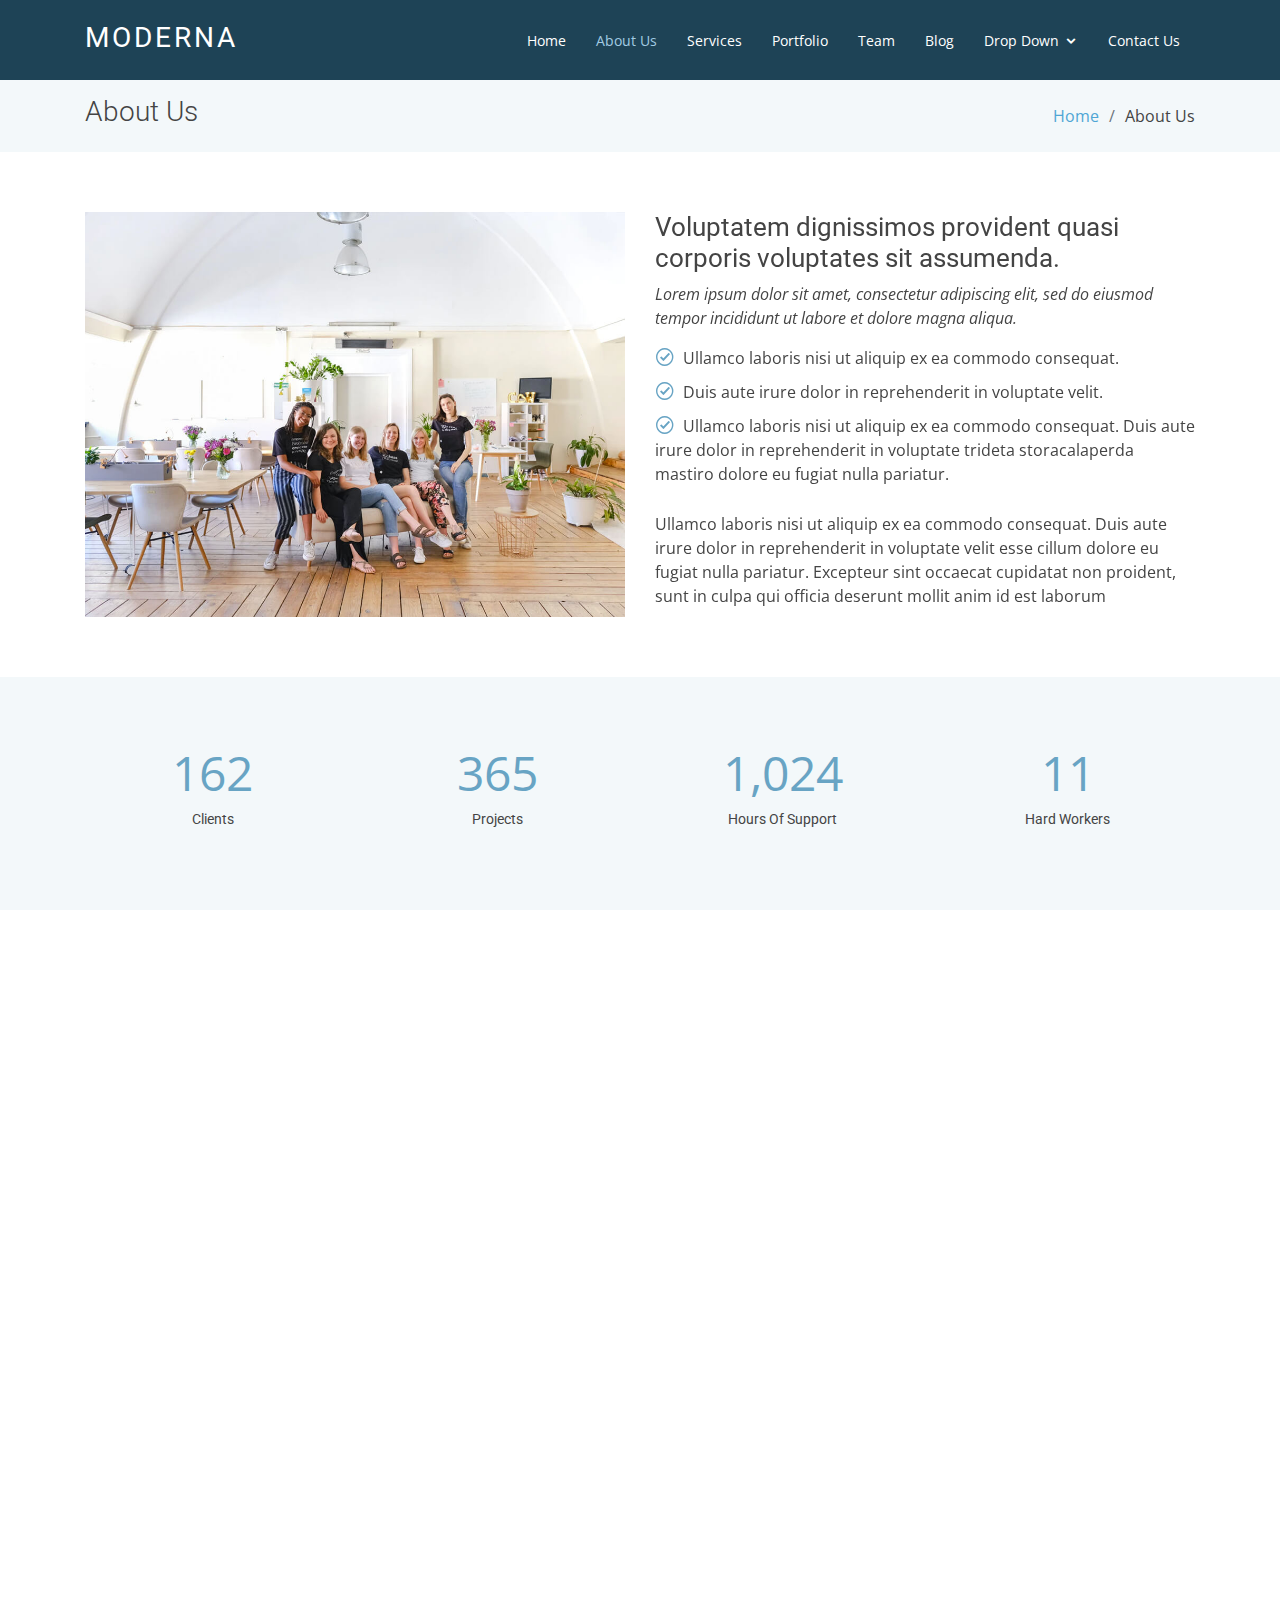
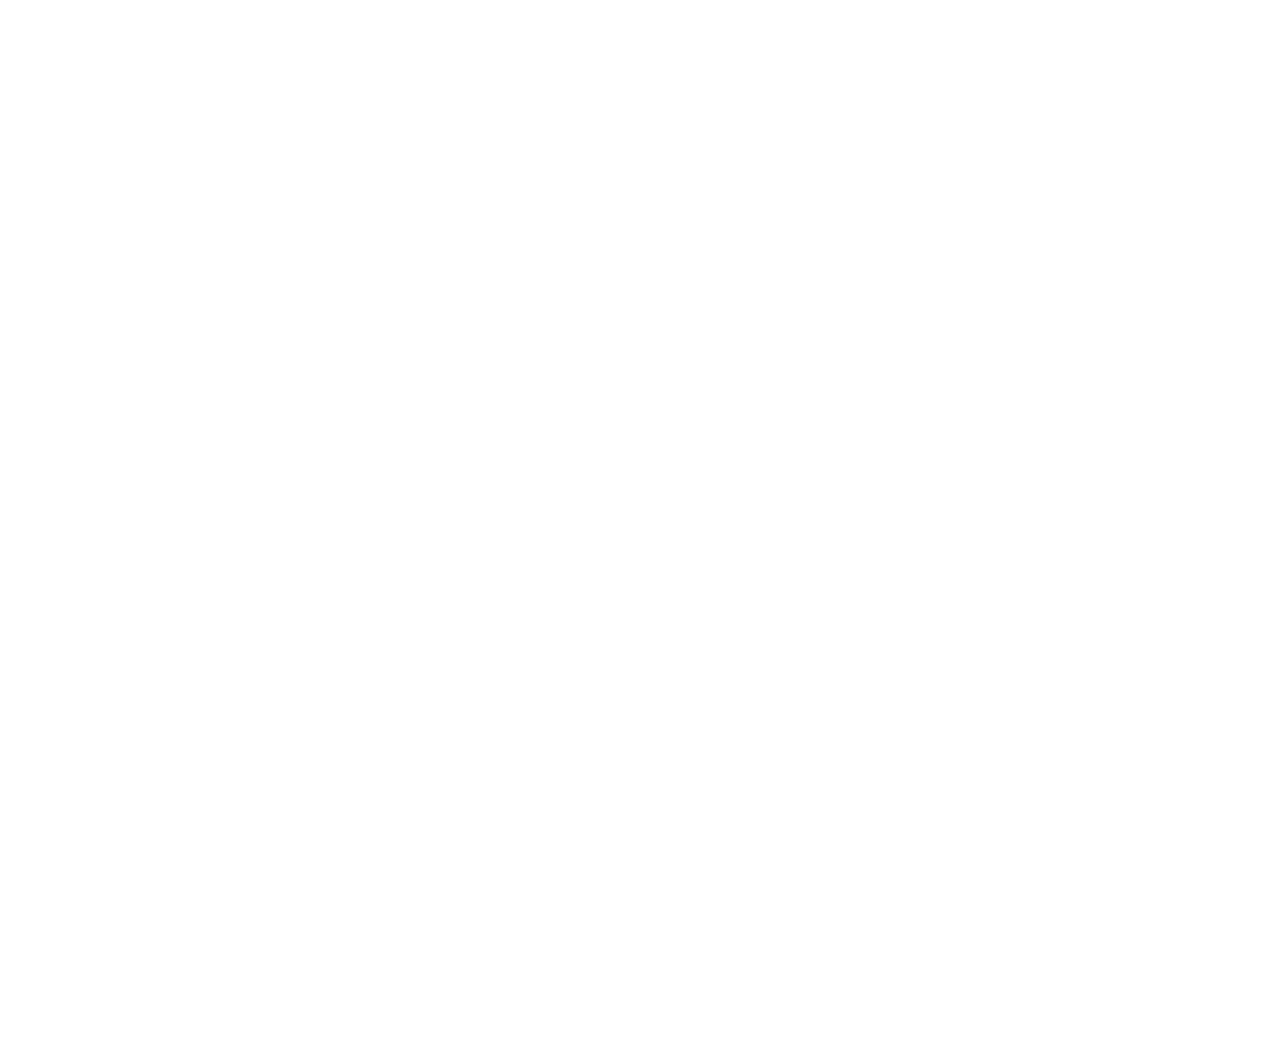
==== about.html @ 22f02e9f "first pitch" ====
<!DOCTYPE html>
<html lang="en">

<head>
  <meta charset="utf-8">
  <meta content="width=device-width, initial-scale=1.0" name="viewport">

  <title>About - Moderna Bootstrap Template</title>
  <meta content="" name="description">
  <meta content="" name="keywords">

  <!-- Favicons -->
  <link href="assets/img/favicon.png" rel="icon">
  <link href="assets/img/apple-touch-icon.png" rel="apple-touch-icon">

  <!-- Google Fonts -->
  <link href="https://fonts.googleapis.com/css?family=Open+Sans:300,300i,400,400i,600,600i,700,700i|Roboto:300,300i,400,400i,500,500i,700,700i&display=swap" rel="stylesheet">

  <!-- Vendor CSS Files -->
  <link href="assets/vendor/bootstrap/css/bootstrap.min.css" rel="stylesheet">
  <link href="assets/vendor/animate.css/animate.min.css" rel="stylesheet">
  <link href="assets/vendor/icofont/icofont.min.css" rel="stylesheet">
  <link href="assets/vendor/boxicons/css/boxicons.min.css" rel="stylesheet">
  <link href="assets/vendor/venobox/venobox.css" rel="stylesheet">
  <link href="assets/vendor/owl.carousel/assets/owl.carousel.min.css" rel="stylesheet">
  <link href="assets/vendor/aos/aos.css" rel="stylesheet">

  <!-- Template Main CSS File -->
  <link href="assets/css/style.css" rel="stylesheet">

  <!-- =======================================================
  * Template Name: Moderna - v2.2.0
  * Template URL: https://bootstrapmade.com/free-bootstrap-template-corporate-moderna/
  * Author: BootstrapMade.com
  * License: https://bootstrapmade.com/license/
  ======================================================== -->
</head>

<body>

  <!-- ======= Header ======= -->
  <header id="header" class="fixed-top ">
    <div class="container">

      <div class="logo float-left">
        <h1 class="text-light"><a href="index.html"><span>Moderna</span></a></h1>
        <!-- Uncomment below if you prefer to use an image logo -->
        <!-- <a href="index.html"><img src="assets/img/logo.png" alt="" class="img-fluid"></a>-->
      </div>

      <nav class="nav-menu float-right d-none d-lg-block">
        <ul>
          <li><a href="index.html">Home</a></li>
          <li class="active"><a href="about.html">About Us</a></li>
          <li><a href="services.html">Services</a></li>
          <li><a href="portfolio.html">Portfolio</a></li>
          <li><a href="team.html">Team</a></li>
          <li><a href="blog.html">Blog</a></li>
          <li class="drop-down"><a href="">Drop Down</a>
            <ul>
              <li><a href="#">Drop Down 1</a></li>
              <li class="drop-down"><a href="#">Drop Down 2</a>
                <ul>
                  <li><a href="#">Deep Drop Down 1</a></li>
                  <li><a href="#">Deep Drop Down 2</a></li>
                  <li><a href="#">Deep Drop Down 3</a></li>
                  <li><a href="#">Deep Drop Down 4</a></li>
                  <li><a href="#">Deep Drop Down 5</a></li>
                </ul>
              </li>
              <li><a href="#">Drop Down 3</a></li>
              <li><a href="#">Drop Down 4</a></li>
              <li><a href="#">Drop Down 5</a></li>
            </ul>
          </li>
          <li><a href="contact.html">Contact Us</a></li>
        </ul>
      </nav><!-- .nav-menu -->

    </div>
  </header><!-- End Header -->

  <main id="main">

    <!-- ======= About Us Section ======= -->
    <section class="breadcrumbs">
      <div class="container">

        <div class="d-flex justify-content-between align-items-center">
          <h2>About Us</h2>
          <ol>
            <li><a href="index.html">Home</a></li>
            <li>About Us</li>
          </ol>
        </div>

      </div>
    </section><!-- End About Us Section -->

    <!-- ======= About Section ======= -->
    <section class="about" data-aos="fade-up">
      <div class="container">

        <div class="row">
          <div class="col-lg-6">
            <img src="assets/img/about.jpg" class="img-fluid" alt="">
          </div>
          <div class="col-lg-6 pt-4 pt-lg-0">
            <h3>Voluptatem dignissimos provident quasi corporis voluptates sit assumenda.</h3>
            <p class="font-italic">
              Lorem ipsum dolor sit amet, consectetur adipiscing elit, sed do eiusmod tempor incididunt ut labore et dolore
              magna aliqua.
            </p>
            <ul>
              <li><i class="icofont-check-circled"></i> Ullamco laboris nisi ut aliquip ex ea commodo consequat.</li>
              <li><i class="icofont-check-circled"></i> Duis aute irure dolor in reprehenderit in voluptate velit.</li>
              <li><i class="icofont-check-circled"></i> Ullamco laboris nisi ut aliquip ex ea commodo consequat. Duis aute irure dolor in reprehenderit in voluptate trideta storacalaperda mastiro dolore eu fugiat nulla pariatur.</li>
            </ul>
            <p>
              Ullamco laboris nisi ut aliquip ex ea commodo consequat. Duis aute irure dolor in reprehenderit in voluptate
              velit esse cillum dolore eu fugiat nulla pariatur. Excepteur sint occaecat cupidatat non proident, sunt in
              culpa qui officia deserunt mollit anim id est laborum
            </p>
          </div>
        </div>

      </div>
    </section><!-- End About Section -->

    <!-- ======= Facts Section ======= -->
    <section class="facts section-bg" data-aos="fade-up">
      <div class="container">

        <div class="row counters">

          <div class="col-lg-3 col-6 text-center">
            <span data-toggle="counter-up">232</span>
            <p>Clients</p>
          </div>

          <div class="col-lg-3 col-6 text-center">
            <span data-toggle="counter-up">521</span>
            <p>Projects</p>
          </div>

          <div class="col-lg-3 col-6 text-center">
            <span data-toggle="counter-up">1,463</span>
            <p>Hours Of Support</p>
          </div>

          <div class="col-lg-3 col-6 text-center">
            <span data-toggle="counter-up">15</span>
            <p>Hard Workers</p>
          </div>

        </div>

      </div>
    </section><!-- End Facts Section -->

    <!-- ======= Our Skills Section ======= -->
    <section class="skills" data-aos="fade-up">
      <div class="container">

        <div class="section-title">
          <h2>Our Skills</h2>
          <p>Magnam dolores commodi suscipit. Necessitatibus eius consequatur ex aliquid fuga eum quidem. Sit sint consectetur velit. Quisquam quos quisquam cupiditate. Et nemo qui impedit suscipit alias ea. Quia fugiat sit in iste officiis commodi quidem hic quas.</p>
        </div>

        <div class="skills-content">

          <div class="progress">
            <div class="progress-bar bg-success" role="progressbar" aria-valuenow="100" aria-valuemin="0" aria-valuemax="100">
              <span class="skill">HTML <i class="val">100%</i></span>
            </div>
          </div>

          <div class="progress">
            <div class="progress-bar bg-info" role="progressbar" aria-valuenow="90" aria-valuemin="0" aria-valuemax="100">
              <span class="skill">CSS <i class="val">90%</i></span>
            </div>
          </div>

          <div class="progress">
            <div class="progress-bar bg-warning" role="progressbar" aria-valuenow="75" aria-valuemin="0" aria-valuemax="100">
              <span class="skill">JavaScript <i class="val">75%</i></span>
            </div>
          </div>

          <div class="progress">
            <div class="progress-bar bg-danger" role="progressbar" aria-valuenow="55" aria-valuemin="0" aria-valuemax="100">
              <span class="skill">Photoshop <i class="val">55%</i></span>
            </div>
          </div>

        </div>

      </div>
    </section><!-- End Our Skills Section -->

    <!-- ======= Tetstimonials Section ======= -->
    <section class="testimonials" data-aos="fade-up">
      <div class="container">

        <div class="section-title">
          <h2>Tetstimonials</h2>
          <p>Magnam dolores commodi suscipit. Necessitatibus eius consequatur ex aliquid fuga eum quidem. Sit sint consectetur velit. Quisquam quos quisquam cupiditate. Et nemo qui impedit suscipit alias ea. Quia fugiat sit in iste officiis commodi quidem hic quas.</p>
        </div>

        <div class="owl-carousel testimonials-carousel">

          <div class="testimonial-item">
            <img src="assets/img/testimonials/testimonials-1.jpg" class="testimonial-img" alt="">
            <h3>Saul Goodman</h3>
            <h4>Ceo &amp; Founder</h4>
            <p>
              <i class="bx bxs-quote-alt-left quote-icon-left"></i>
              Proin iaculis purus consequat sem cure digni ssim donec porttitora entum suscipit rhoncus. Accusantium quam, ultricies eget id, aliquam eget nibh et. Maecen aliquam, risus at semper.
              <i class="bx bxs-quote-alt-right quote-icon-right"></i>
            </p>
          </div>

          <div class="testimonial-item">
            <img src="assets/img/testimonials/testimonials-2.jpg" class="testimonial-img" alt="">
            <h3>Sara Wilsson</h3>
            <h4>Designer</h4>
            <p>
              <i class="bx bxs-quote-alt-left quote-icon-left"></i>
              Export tempor illum tamen malis malis eram quae irure esse labore quem cillum quid cillum eram malis quorum velit fore eram velit sunt aliqua noster fugiat irure amet legam anim culpa.
              <i class="bx bxs-quote-alt-right quote-icon-right"></i>
            </p>
          </div>

          <div class="testimonial-item">
            <img src="assets/img/testimonials/testimonials-3.jpg" class="testimonial-img" alt="">
            <h3>Jena Karlis</h3>
            <h4>Store Owner</h4>
            <p>
              <i class="bx bxs-quote-alt-left quote-icon-left"></i>
              Enim nisi quem export duis labore cillum quae magna enim sint quorum nulla quem veniam duis minim tempor labore quem eram duis noster aute amet eram fore quis sint minim.
              <i class="bx bxs-quote-alt-right quote-icon-right"></i>
            </p>
          </div>

          <div class="testimonial-item">
            <img src="assets/img/testimonials/testimonials-4.jpg" class="testimonial-img" alt="">
            <h3>Matt Brandon</h3>
            <h4>Freelancer</h4>
            <p>
              <i class="bx bxs-quote-alt-left quote-icon-left"></i>
              Fugiat enim eram quae cillum dolore dolor amet nulla culpa multos export minim fugiat minim velit minim dolor enim duis veniam ipsum anim magna sunt elit fore quem dolore labore illum veniam.
              <i class="bx bxs-quote-alt-right quote-icon-right"></i>
            </p>
          </div>

          <div class="testimonial-item">
            <img src="assets/img/testimonials/testimonials-5.jpg" class="testimonial-img" alt="">
            <h3>John Larson</h3>
            <h4>Entrepreneur</h4>
            <p>
              <i class="bx bxs-quote-alt-left quote-icon-left"></i>
              Quis quorum aliqua sint quem legam fore sunt eram irure aliqua veniam tempor noster veniam enim culpa labore duis sunt culpa nulla illum cillum fugiat legam esse veniam culpa fore nisi cillum quid.
              <i class="bx bxs-quote-alt-right quote-icon-right"></i>
            </p>
          </div>

        </div>

      </div>
    </section><!-- End Ttstimonials Section -->

  </main><!-- End #main -->

  <!-- ======= Footer ======= -->
  <footer id="footer" data-aos="fade-up" data-aos-easing="ease-in-out" data-aos-duration="500">

    <div class="footer-newsletter">
      <div class="container">
        <div class="row">
          <div class="col-lg-6">
            <h4>Our Newsletter</h4>
            <p>Tamen quem nulla quae legam multos aute sint culpa legam noster magna</p>
          </div>
          <div class="col-lg-6">
            <form action="" method="post">
              <input type="email" name="email"><input type="submit" value="Subscribe">
            </form>
          </div>
        </div>
      </div>
    </div>

    <div class="footer-top">
      <div class="container">
        <div class="row">

          <div class="col-lg-3 col-md-6 footer-links">
            <h4>Useful Links</h4>
            <ul>
              <li><i class="bx bx-chevron-right"></i> <a href="#">Home</a></li>
              <li><i class="bx bx-chevron-right"></i> <a href="#">About us</a></li>
              <li><i class="bx bx-chevron-right"></i> <a href="#">Services</a></li>
              <li><i class="bx bx-chevron-right"></i> <a href="#">Terms of service</a></li>
              <li><i class="bx bx-chevron-right"></i> <a href="#">Privacy policy</a></li>
            </ul>
          </div>

          <div class="col-lg-3 col-md-6 footer-links">
            <h4>Our Services</h4>
            <ul>
              <li><i class="bx bx-chevron-right"></i> <a href="#">Web Design</a></li>
              <li><i class="bx bx-chevron-right"></i> <a href="#">Web Development</a></li>
              <li><i class="bx bx-chevron-right"></i> <a href="#">Product Management</a></li>
              <li><i class="bx bx-chevron-right"></i> <a href="#">Marketing</a></li>
              <li><i class="bx bx-chevron-right"></i> <a href="#">Graphic Design</a></li>
            </ul>
          </div>

          <div class="col-lg-3 col-md-6 footer-contact">
            <h4>Contact Us</h4>
            <p>
              A108 Adam Street <br>
              New York, NY 535022<br>
              United States <br><br>
              <strong>Phone:</strong> +1 5589 55488 55<br>
              <strong>Email:</strong> info@example.com<br>
            </p>

          </div>

          <div class="col-lg-3 col-md-6 footer-info">
            <h3>About Moderna</h3>
            <p>Cras fermentum odio eu feugiat lide par naso tierra. Justo eget nada terra videa magna derita valies darta donna mare fermentum iaculis eu non diam phasellus.</p>
            <div class="social-links mt-3">
              <a href="#" class="twitter"><i class="bx bxl-twitter"></i></a>
              <a href="#" class="facebook"><i class="bx bxl-facebook"></i></a>
              <a href="#" class="instagram"><i class="bx bxl-instagram"></i></a>
              <a href="#" class="linkedin"><i class="bx bxl-linkedin"></i></a>
            </div>
          </div>

        </div>
      </div>
    </div>

    <div class="container">
      <div class="copyright">
        &copy; Copyright <strong><span>Moderna</span></strong>. All Rights Reserved
      </div>
      <div class="credits">
        <!-- All the links in the footer should remain intact. -->
        <!-- You can delete the links only if you purchased the pro version. -->
        <!-- Licensing information: https://bootstrapmade.com/license/ -->
        <!-- Purchase the pro version with working PHP/AJAX contact form: https://bootstrapmade.com/free-bootstrap-template-corporate-moderna/ -->
        Designed by <a href="https://bootstrapmade.com/">BootstrapMade</a>
      </div>
    </div>
  </footer><!-- End Footer -->

  <a href="#" class="back-to-top"><i class="icofont-simple-up"></i></a>

  <!-- Vendor JS Files -->
  <script src="assets/vendor/jquery/jquery.min.js"></script>
  <script src="assets/vendor/bootstrap/js/bootstrap.bundle.min.js"></script>
  <script src="assets/vendor/jquery.easing/jquery.easing.min.js"></script>
  <script src="assets/vendor/php-email-form/validate.js"></script>
  <script src="assets/vendor/venobox/venobox.min.js"></script>
  <script src="assets/vendor/waypoints/jquery.waypoints.min.js"></script>
  <script src="assets/vendor/counterup/counterup.min.js"></script>
  <script src="assets/vendor/owl.carousel/owl.carousel.min.js"></script>
  <script src="assets/vendor/isotope-layout/isotope.pkgd.min.js"></script>
  <script src="assets/vendor/aos/aos.js"></script>

  <!-- Template Main JS File -->
  <script src="assets/js/main.js"></script>

</body>

</html>
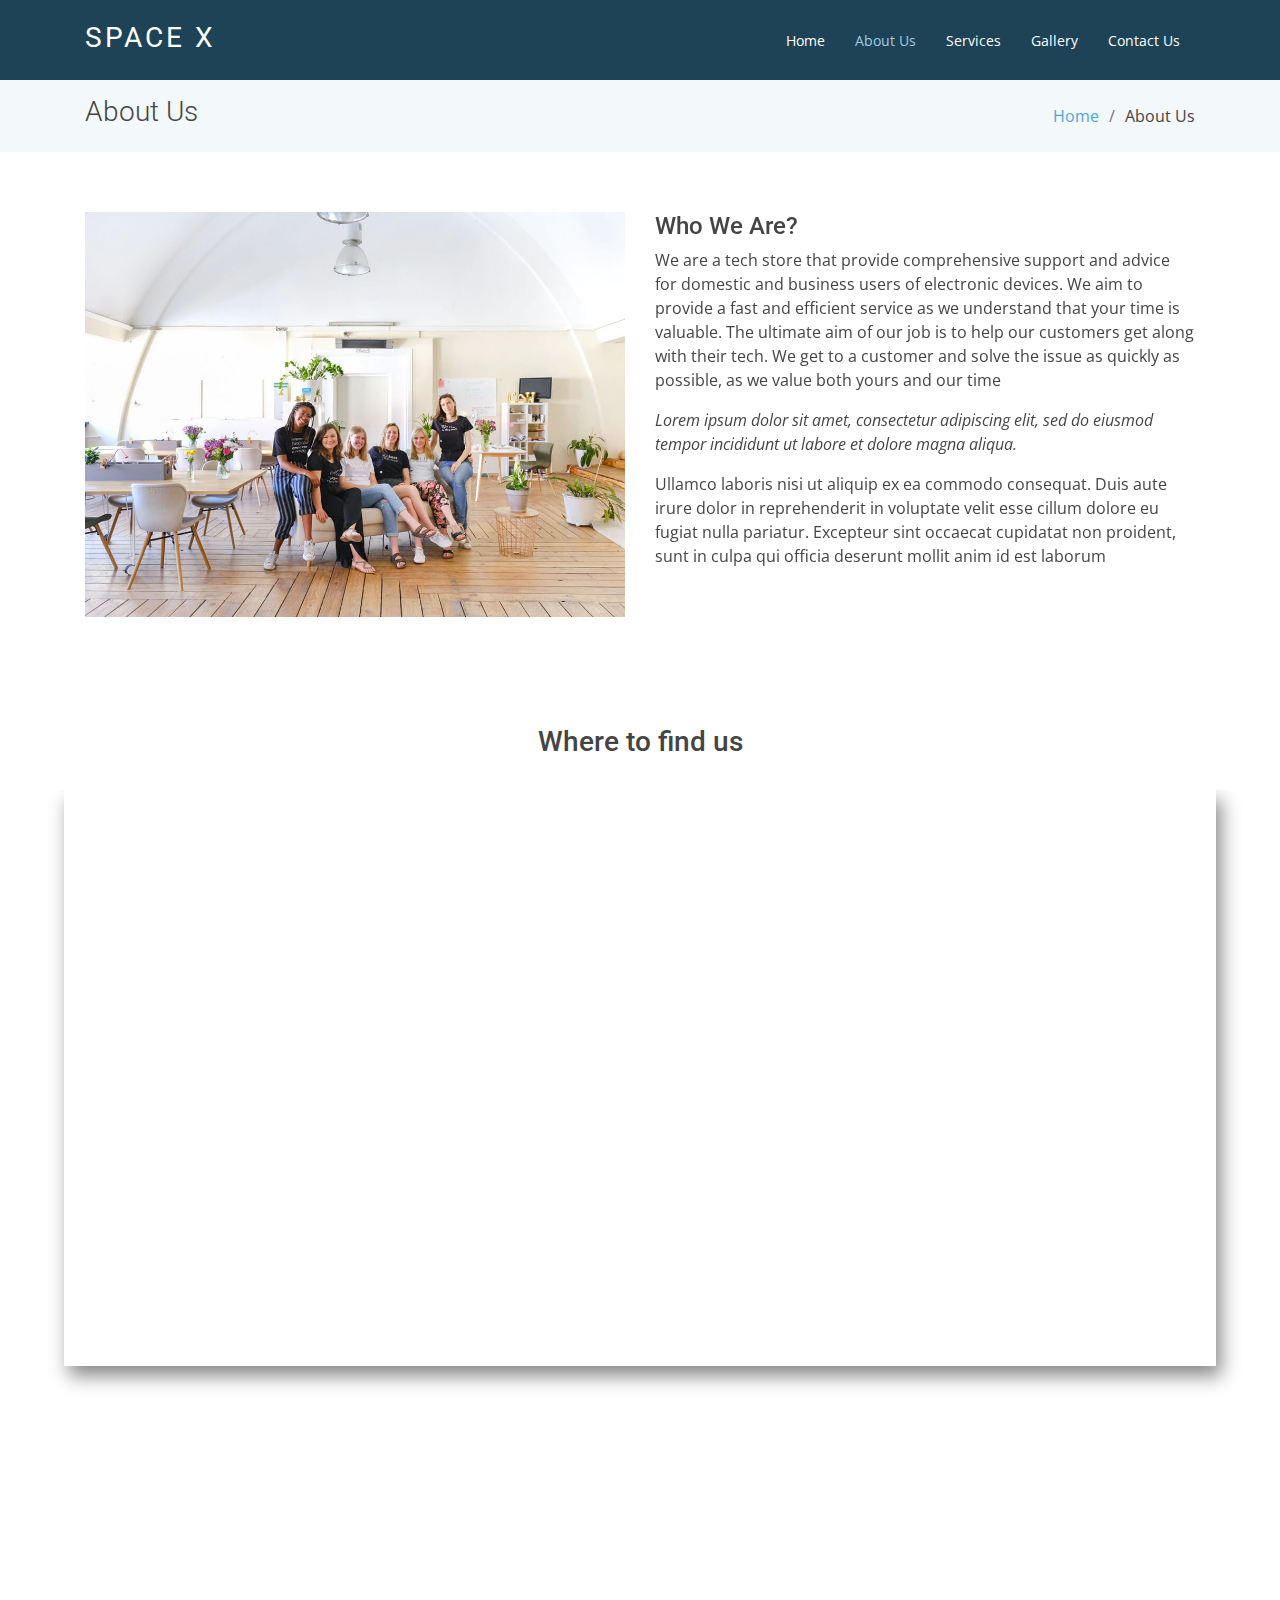
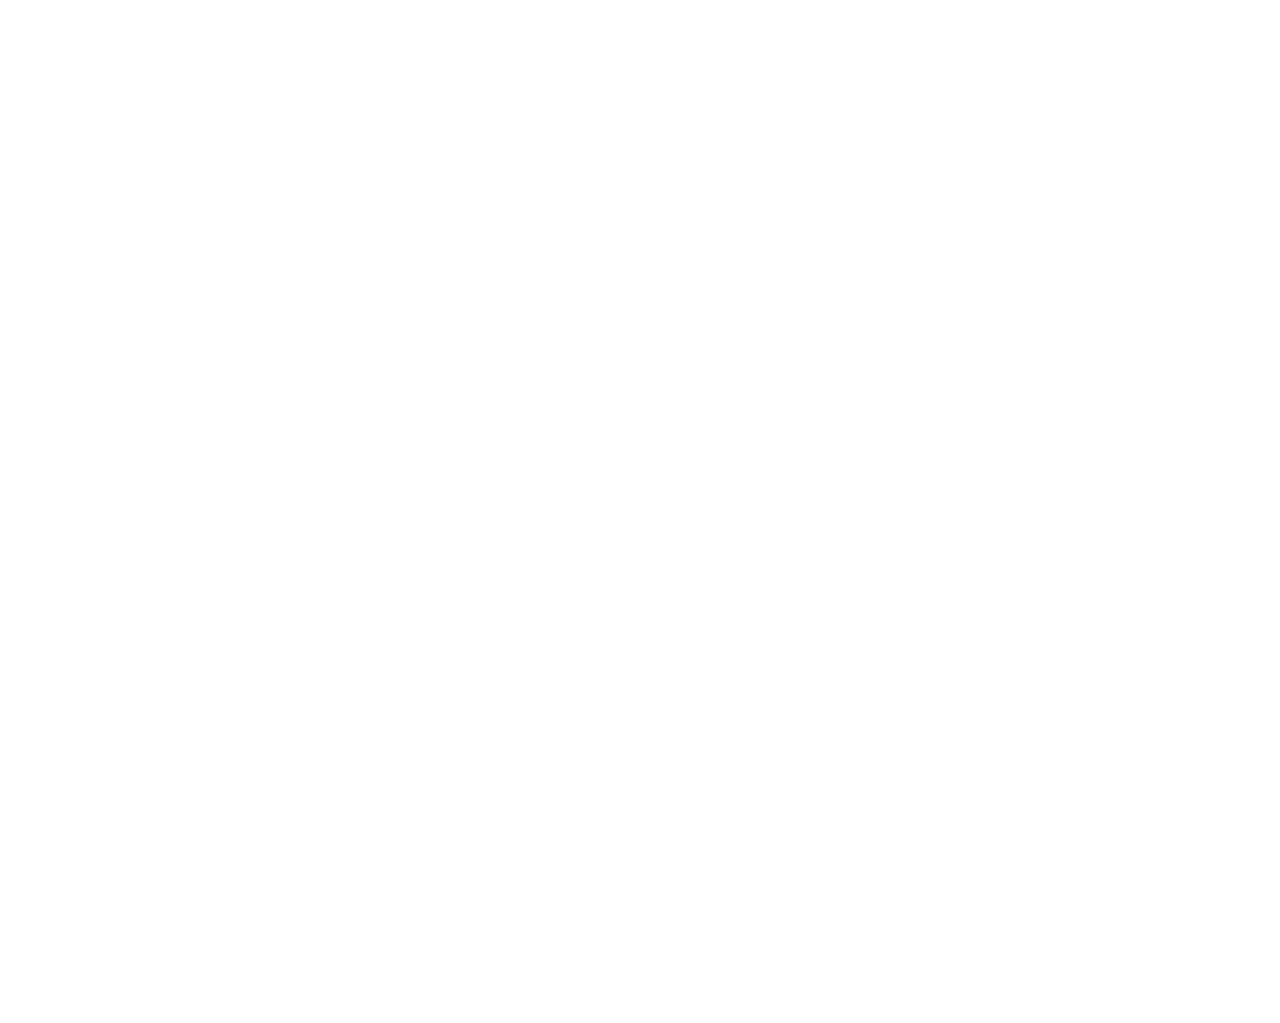
==== commit 1a5fe911: "second pitch" ====
--- a/about.html
+++ b/about.html
@@ -5,13 +5,15 @@
   <meta charset="utf-8">
   <meta content="width=device-width, initial-scale=1.0" name="viewport">
 
-  <title>About - Moderna Bootstrap Template</title>
-  <meta content="" name="description">
-  <meta content="" name="keywords">
+  <title>Space X Tech Shop - About</title>
+  <meta content="space x technology website, designed by fadi haddad 2020 with botstrap template" name="description">
+  <meta content="space x,  spacex, tech store, printers, cellphone,laptop,computers,lines,sim cards,hamra, hamra street" name="keywords">
 
   <!-- Favicons -->
-  <link href="assets/img/favicon.png" rel="icon">
-  <link href="assets/img/apple-touch-icon.png" rel="apple-touch-icon">
+  <link rel="apple-touch-icon" sizes="180x180" href="/apple-touch-icon.png">
+  <link rel="icon" type="image/png" sizes="32x32" href="/favicon-32x32.png">
+  <link rel="icon" type="image/png" sizes="16x16" href="/favicon-16x16.png">
+  <link rel="manifest" href="/site.webmanifest">
 
   <!-- Google Fonts -->
   <link href="https://fonts.googleapis.com/css?family=Open+Sans:300,300i,400,400i,600,600i,700,700i|Roboto:300,300i,400,400i,500,500i,700,700i&display=swap" rel="stylesheet">
@@ -43,7 +45,7 @@
     <div class="container">
 
       <div class="logo float-left">
-        <h1 class="text-light"><a href="index.html"><span>Moderna</span></a></h1>
+        <h1 class="text-light"><a href="index.html"><span>Space X</span></a></h1>
         <!-- Uncomment below if you prefer to use an image logo -->
         <!-- <a href="index.html"><img src="assets/img/logo.png" alt="" class="img-fluid"></a>-->
       </div>
@@ -53,26 +55,7 @@
           <li><a href="index.html">Home</a></li>
           <li class="active"><a href="about.html">About Us</a></li>
           <li><a href="services.html">Services</a></li>
-          <li><a href="portfolio.html">Portfolio</a></li>
-          <li><a href="team.html">Team</a></li>
-          <li><a href="blog.html">Blog</a></li>
-          <li class="drop-down"><a href="">Drop Down</a>
-            <ul>
-              <li><a href="#">Drop Down 1</a></li>
-              <li class="drop-down"><a href="#">Drop Down 2</a>
-                <ul>
-                  <li><a href="#">Deep Drop Down 1</a></li>
-                  <li><a href="#">Deep Drop Down 2</a></li>
-                  <li><a href="#">Deep Drop Down 3</a></li>
-                  <li><a href="#">Deep Drop Down 4</a></li>
-                  <li><a href="#">Deep Drop Down 5</a></li>
-                </ul>
-              </li>
-              <li><a href="#">Drop Down 3</a></li>
-              <li><a href="#">Drop Down 4</a></li>
-              <li><a href="#">Drop Down 5</a></li>
-            </ul>
-          </li>
+          <li><a href="portfolio.html">Gallery</a></li>
           <li><a href="contact.html">Contact Us</a></li>
         </ul>
       </nav><!-- .nav-menu -->
@@ -106,16 +89,13 @@
             <img src="assets/img/about.jpg" class="img-fluid" alt="">
           </div>
           <div class="col-lg-6 pt-4 pt-lg-0">
-            <h3>Voluptatem dignissimos provident quasi corporis voluptates sit assumenda.</h3>
+            <h4>Who We Are?</h4>
+            <p>We are a tech store that provide comprehensive support and advice for domestic and business users of electronic devices. We aim to provide a
+              fast and efficient service as we understand that your time is valuable. The ultimate aim of our job is to help our customers get along with their tech. We get to a customer and solve the issue as quickly as possible, as we value both yours and our time</p>
             <p class="font-italic">
               Lorem ipsum dolor sit amet, consectetur adipiscing elit, sed do eiusmod tempor incididunt ut labore et dolore
               magna aliqua.
             </p>
-            <ul>
-              <li><i class="icofont-check-circled"></i> Ullamco laboris nisi ut aliquip ex ea commodo consequat.</li>
-              <li><i class="icofont-check-circled"></i> Duis aute irure dolor in reprehenderit in voluptate velit.</li>
-              <li><i class="icofont-check-circled"></i> Ullamco laboris nisi ut aliquip ex ea commodo consequat. Duis aute irure dolor in reprehenderit in voluptate trideta storacalaperda mastiro dolore eu fugiat nulla pariatur.</li>
-            </ul>
             <p>
               Ullamco laboris nisi ut aliquip ex ea commodo consequat. Duis aute irure dolor in reprehenderit in voluptate
               velit esse cillum dolore eu fugiat nulla pariatur. Excepteur sint occaecat cupidatat non proident, sunt in
@@ -127,7 +107,8 @@
       </div>
     </section><!-- End About Section -->
 
-    <!-- ======= Facts Section ======= -->
+    <!-- 
+      ======= Facts Section ======= 
     <section class="facts section-bg" data-aos="fade-up">
       <div class="container">
 
@@ -157,53 +138,24 @@
 
       </div>
     </section><!-- End Facts Section -->
-
-    <!-- ======= Our Skills Section ======= -->
-    <section class="skills" data-aos="fade-up">
-      <div class="container">
-
-        <div class="section-title">
-          <h2>Our Skills</h2>
-          <p>Magnam dolores commodi suscipit. Necessitatibus eius consequatur ex aliquid fuga eum quidem. Sit sint consectetur velit. Quisquam quos quisquam cupiditate. Et nemo qui impedit suscipit alias ea. Quia fugiat sit in iste officiis commodi quidem hic quas.</p>
-        </div>
-
-        <div class="skills-content">
-
-          <div class="progress">
-            <div class="progress-bar bg-success" role="progressbar" aria-valuenow="100" aria-valuemin="0" aria-valuemax="100">
-              <span class="skill">HTML <i class="val">100%</i></span>
-            </div>
-          </div>
-
-          <div class="progress">
-            <div class="progress-bar bg-info" role="progressbar" aria-valuenow="90" aria-valuemin="0" aria-valuemax="100">
-              <span class="skill">CSS <i class="val">90%</i></span>
-            </div>
-          </div>
-
-          <div class="progress">
-            <div class="progress-bar bg-warning" role="progressbar" aria-valuenow="75" aria-valuemin="0" aria-valuemax="100">
-              <span class="skill">JavaScript <i class="val">75%</i></span>
-            </div>
-          </div>
-
-          <div class="progress">
-            <div class="progress-bar bg-danger" role="progressbar" aria-valuenow="55" aria-valuemin="0" aria-valuemax="100">
-              <span class="skill">Photoshop <i class="val">55%</i></span>
-            </div>
-          </div>
-
-        </div>
-
-      </div>
-    </section><!-- End Our Skills Section -->
-
-    <!-- ======= Tetstimonials Section ======= -->
+    <!-- ======= Tetstimonials Section ====== 
+    -->
+    <br>
+    <br>
+    <h3 id="location" style="text-align: center;">Where to find us</h3><br>
+    <!--Google map-->
+<div  id="map-container-google-1" class="z-depth-1-half map-container" style="height: 500px">
+  <iframe src="https://maps.google.com/maps?q=SpaceXTechnology, Omar Bin Abdul Aziz, Beirut&t=&z=16&ie=UTF8&iwloc=&output=embed" frameborder="0"
+    style="border:0" allowfullscreen></iframe>
+</div>
+
+<!--Google Maps-->
+
     <section class="testimonials" data-aos="fade-up">
       <div class="container">
 
         <div class="section-title">
-          <h2>Tetstimonials</h2>
+          <h2>what customers say about us</h2>
           <p>Magnam dolores commodi suscipit. Necessitatibus eius consequatur ex aliquid fuga eum quidem. Sit sint consectetur velit. Quisquam quos quisquam cupiditate. Et nemo qui impedit suscipit alias ea. Quia fugiat sit in iste officiis commodi quidem hic quas.</p>
         </div>
 
@@ -274,88 +226,67 @@
   <!-- ======= Footer ======= -->
   <footer id="footer" data-aos="fade-up" data-aos-easing="ease-in-out" data-aos-duration="500">
 
-    <div class="footer-newsletter">
-      <div class="container">
-        <div class="row">
-          <div class="col-lg-6">
-            <h4>Our Newsletter</h4>
-            <p>Tamen quem nulla quae legam multos aute sint culpa legam noster magna</p>
-          </div>
-          <div class="col-lg-6">
-            <form action="" method="post">
-              <input type="email" name="email"><input type="submit" value="Subscribe">
-            </form>
-          </div>
-        </div>
+    <div class="footer-top">
+    <div class="container">
+      <div class="row">
+
+        <div class="col-lg-3 col-md-6 footer-links">
+          <h4>Useful Links</h4>
+          <ul>
+            <li><i class="bx bx-chevron-right"></i> <a href="index.html">Home</a></li>
+            <li><i class="bx bx-chevron-right"></i> <a href="about.html">About us</a></li>
+            <li><i class="bx bx-chevron-right"></i> <a href="services.html">Services</a></li>
+              <li><i class="bx bx-chevron-right"></i> <a href="about.html#location">Location</a></li>
+          </ul>
+        </div>
+
+         <div class="col-lg-3 col-md-6 footer-contact">
+          <h4>Contact Us</h4>
+          <p>
+            Hamra main street<br>
+            Beirut<br>
+            Lebanon <br><br>
+            <strong>Phone:</strong> +961 12345678<br>
+            <strong>Email:</strong> info@spacex.com<br>
+          </p>
+
+        </div>
+
+        <div class="col-lg-3 col-md-6 footer-info">
+          <h3>Social Media</h3>
+          <p>You can follow us on our social media platforms.<br>
+            We'd be happy to hear from you
+          </p>
+          <div class="social-links mt-3">
+            <a href="#" class="twitter"><i class="bx bxl-twitter"></i></a>
+            <a href="#" class="facebook"><i class="bx bxl-facebook"></i></a>
+            <a href="#" class="instagram"><i class="bx bxl-instagram"></i></a>
+            <a href="#" class="linkedin"><i class="bx bxl-linkedin"></i></a>
+          </div>
+        </div>
+
+        <div class="col-lg-3 col-md-6 footer-info">
+          <h3>About designer</h3>
+          <p>Website was designed by Fadi Haddad, for Space X Technology, You can contact the developer on this number <br> +961-81951577</p>
+          <div class="social-links mt-3">
+         </div>
+        </div>
+
       </div>
     </div>
-
-    <div class="footer-top">
-      <div class="container">
-        <div class="row">
-
-          <div class="col-lg-3 col-md-6 footer-links">
-            <h4>Useful Links</h4>
-            <ul>
-              <li><i class="bx bx-chevron-right"></i> <a href="#">Home</a></li>
-              <li><i class="bx bx-chevron-right"></i> <a href="#">About us</a></li>
-              <li><i class="bx bx-chevron-right"></i> <a href="#">Services</a></li>
-              <li><i class="bx bx-chevron-right"></i> <a href="#">Terms of service</a></li>
-              <li><i class="bx bx-chevron-right"></i> <a href="#">Privacy policy</a></li>
-            </ul>
-          </div>
-
-          <div class="col-lg-3 col-md-6 footer-links">
-            <h4>Our Services</h4>
-            <ul>
-              <li><i class="bx bx-chevron-right"></i> <a href="#">Web Design</a></li>
-              <li><i class="bx bx-chevron-right"></i> <a href="#">Web Development</a></li>
-              <li><i class="bx bx-chevron-right"></i> <a href="#">Product Management</a></li>
-              <li><i class="bx bx-chevron-right"></i> <a href="#">Marketing</a></li>
-              <li><i class="bx bx-chevron-right"></i> <a href="#">Graphic Design</a></li>
-            </ul>
-          </div>
-
-          <div class="col-lg-3 col-md-6 footer-contact">
-            <h4>Contact Us</h4>
-            <p>
-              A108 Adam Street <br>
-              New York, NY 535022<br>
-              United States <br><br>
-              <strong>Phone:</strong> +1 5589 55488 55<br>
-              <strong>Email:</strong> info@example.com<br>
-            </p>
-
-          </div>
-
-          <div class="col-lg-3 col-md-6 footer-info">
-            <h3>About Moderna</h3>
-            <p>Cras fermentum odio eu feugiat lide par naso tierra. Justo eget nada terra videa magna derita valies darta donna mare fermentum iaculis eu non diam phasellus.</p>
-            <div class="social-links mt-3">
-              <a href="#" class="twitter"><i class="bx bxl-twitter"></i></a>
-              <a href="#" class="facebook"><i class="bx bxl-facebook"></i></a>
-              <a href="#" class="instagram"><i class="bx bxl-instagram"></i></a>
-              <a href="#" class="linkedin"><i class="bx bxl-linkedin"></i></a>
-            </div>
-          </div>
-
-        </div>
-      </div>
+  </div>
+
+  <div class="container">
+    <div class="copyright">
+      &copy; Copyright <strong><span>2020</span></strong>. All Rights Reserved
     </div>
-
-    <div class="container">
-      <div class="copyright">
-        &copy; Copyright <strong><span>Moderna</span></strong>. All Rights Reserved
-      </div>
-      <div class="credits">
-        <!-- All the links in the footer should remain intact. -->
-        <!-- You can delete the links only if you purchased the pro version. -->
-        <!-- Licensing information: https://bootstrapmade.com/license/ -->
-        <!-- Purchase the pro version with working PHP/AJAX contact form: https://bootstrapmade.com/free-bootstrap-template-corporate-moderna/ -->
-        Designed by <a href="https://bootstrapmade.com/">BootstrapMade</a>
-      </div>
+    <div class="credits">
+      <!-- All the links in the footer should remain intact. -->
+      
+    Designed with <a href="https://bootstrapmade.com/">BootstrapMade</a>
     </div>
-  </footer><!-- End Footer -->
+  </div>
+</footer><!-- End Footer -->
 
   <a href="#" class="back-to-top"><i class="icofont-simple-up"></i></a>
 
--- a/assets/css/style.css
+++ b/assets/css/style.css
@@ -2353,3 +2353,20 @@
 #footer .credits a {
   color: #a2cce3;
 }
+
+
+.map-container{
+overflow:hidden;
+padding-bottom:56.25%;
+position:relative;
+height:0;
+}
+.map-container iframe{
+border: 1px solid  ;
+box-shadow: 5px 10px 18px #888888;
+left:5%;
+top:0;
+height:80%;
+width:90%;
+position:absolute;
+}